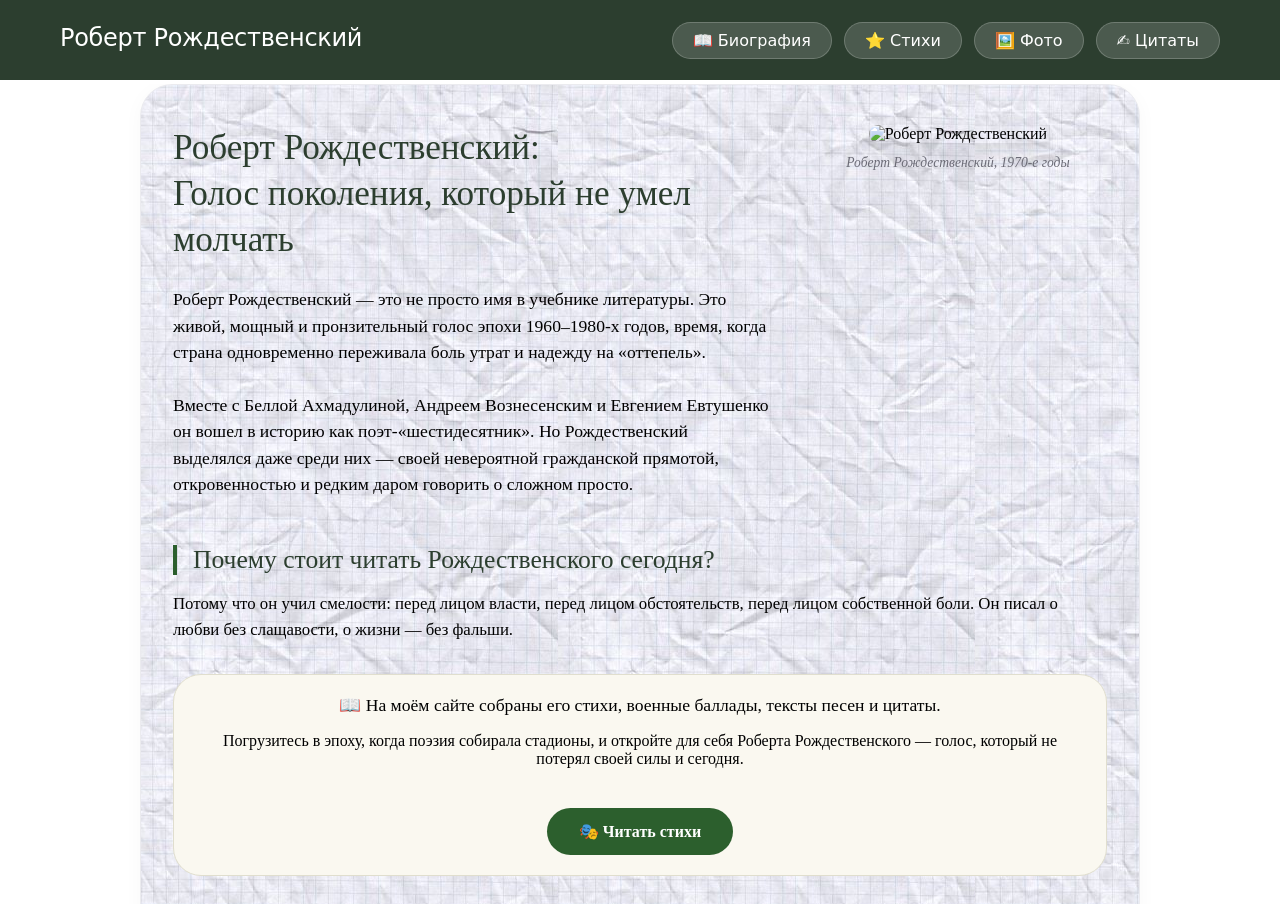
==== index.html @ a69b982b "Первый комит" ====
<!DOCTYPE html>
<html lang="ru">
<head>
    <meta charset="UTF-8">
    <meta name="viewport" content="width=device-width, initial-scale=1.0">
    <title>Роберт Рождественский — сайт</title>
    <style>
        /* Минимальные стили для страницы с фреймами */
        body {
            margin: 0;
            padding: 0;
            overflow: hidden;
            height: 100vh;
            font-family: system-ui, 'Segoe UI', sans-serif;
        }
        .frame-top {
            width: 100%;
            height: 80px;
            border: none;
            overflow: hidden;
        }
        .frame-content {
            width: 100%;
            height: calc(100% - 80px);
            border: none;
        }
    </style>
</head>
<body>

    <!-- Верхний фрейм: навигационная панель -->
    <iframe src="topbar.html" class="frame-top" title="Навигация"></iframe>

    <!-- Нижний фрейм: основное содержимое -->
    <iframe src="content.html" class="frame-content" name="contentFrame" title="Основной контент"></iframe>

</body>
</html>
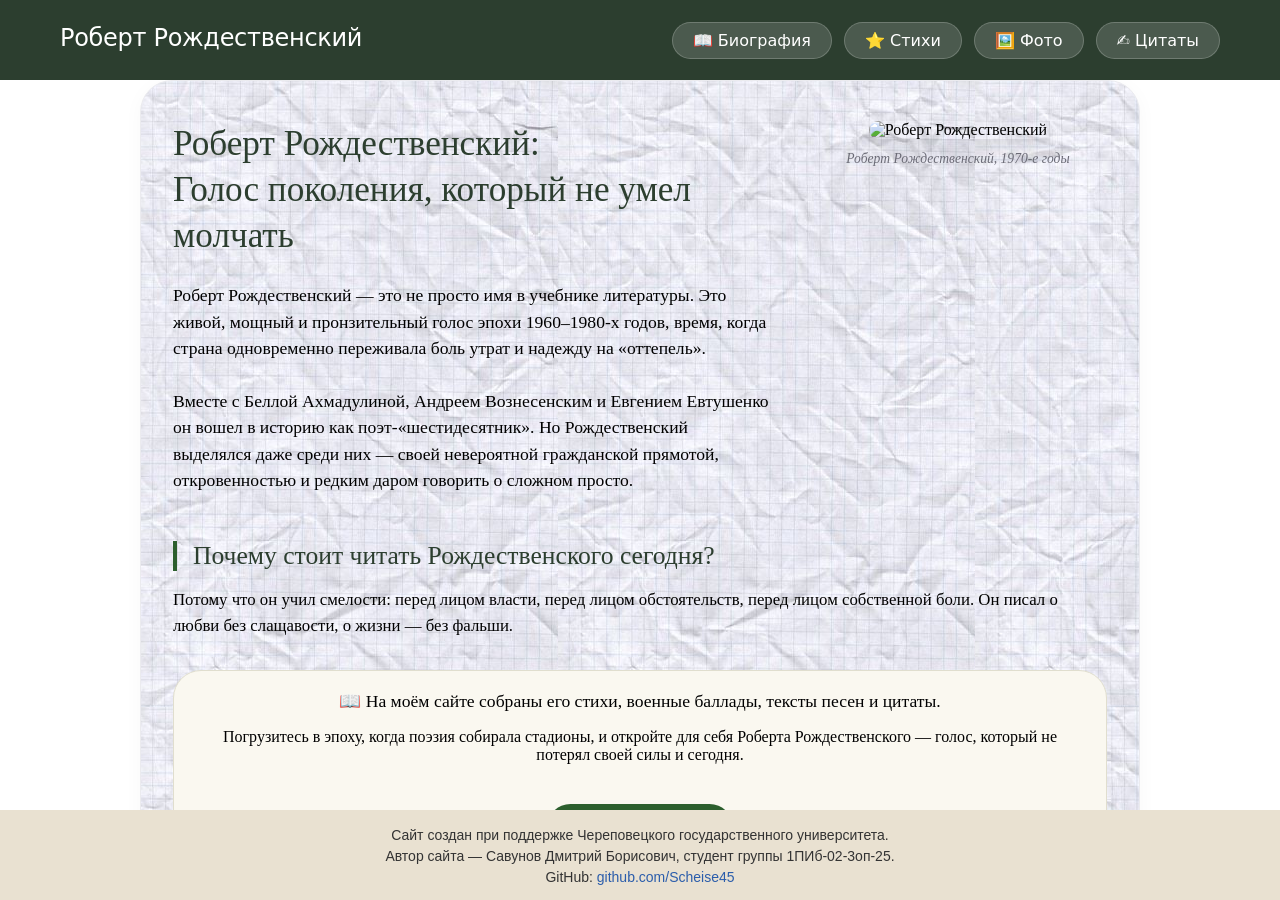
==== commit 89a9d7f7: "01.06 The poems page is given the same appearance as the biography page. Added a basement with gener" ====
--- a/index.html
+++ b/index.html
@@ -4,35 +4,55 @@
     <meta charset="UTF-8">
     <meta name="viewport" content="width=device-width, initial-scale=1.0">
     <title>Роберт Рождественский — сайт</title>
+
     <style>
-        /* Минимальные стили для страницы с фреймами */
         body {
             margin: 0;
             padding: 0;
+            height: 100vh;
             overflow: hidden;
-            height: 100vh;
+
+            display: flex;
+            flex-direction: column;
+
             font-family: system-ui, 'Segoe UI', sans-serif;
         }
+
         .frame-top {
             width: 100%;
             height: 80px;
             border: none;
-            overflow: hidden;
+            flex-shrink: 0;
         }
+
         .frame-content {
             width: 100%;
-            height: calc(100% - 80px);
+            flex: 1;
             border: none;
+        }
+
+        .frame-footer {
+            width: 100%;
+            height: 90px;
+            border: none;
+            flex-shrink: 0;
         }
     </style>
 </head>
 <body>
 
-    <!-- Верхний фрейм: навигационная панель -->
-    <iframe src="topbar.html" class="frame-top" title="Навигация"></iframe>
+    <iframe src="topbar.html"
+            class="frame-top"
+            title="Навигация"></iframe>
 
-    <!-- Нижний фрейм: основное содержимое -->
-    <iframe src="content.html" class="frame-content" name="contentFrame" title="Основной контент"></iframe>
+    <iframe src="content.html"
+            class="frame-content"
+            name="contentFrame"
+            title="Основной контент"></iframe>
+
+    <iframe src="footer.html"
+            class="frame-footer"
+            title="Подвал сайта"></iframe>
 
 </body>
 </html>
